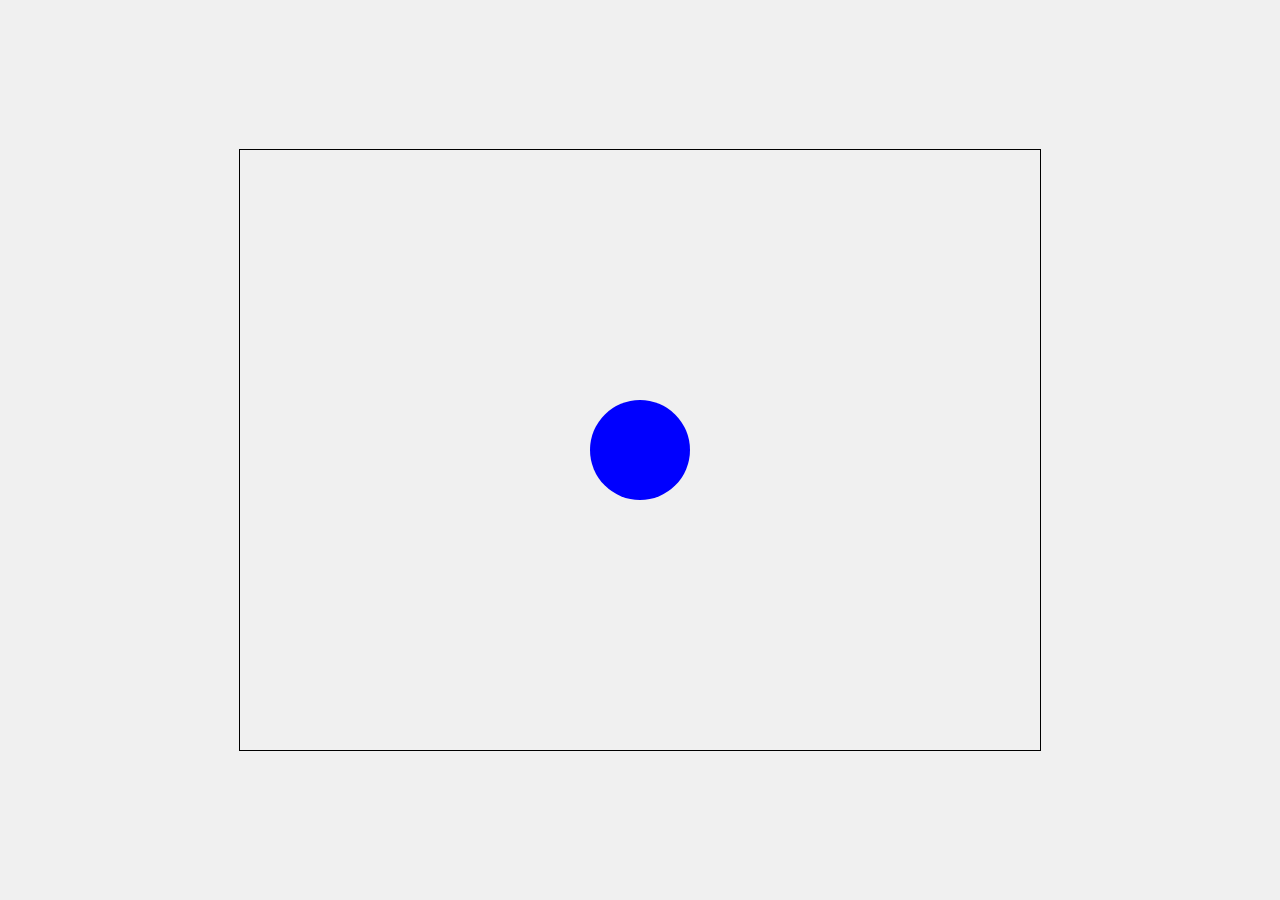
==== index.html @ 257fcc72 "Update index.html" ====
<!DOCTYPE html>
<html lang="en">
<head>
    <meta charset="UTF-8">
    <meta name="viewport" content="width=device-width, initial-scale=1.0">
    <title>My Addictive Game</title>
    <link rel="stylesheet" href="css/style.css">
</head>
<body>
    <canvas id="gameCanvas" width="800" height="600"></canvas>
    <script src="js/game.js"></script>
</body>
</html>
---- css/style.css ----
body {
    display: flex;
    justify-content: center;
    align-items: center;
    height: 100vh;
    margin: 0;
    background-color: #f0f0f0;
}
#gameCanvas {
    border: 1px solid black;
}
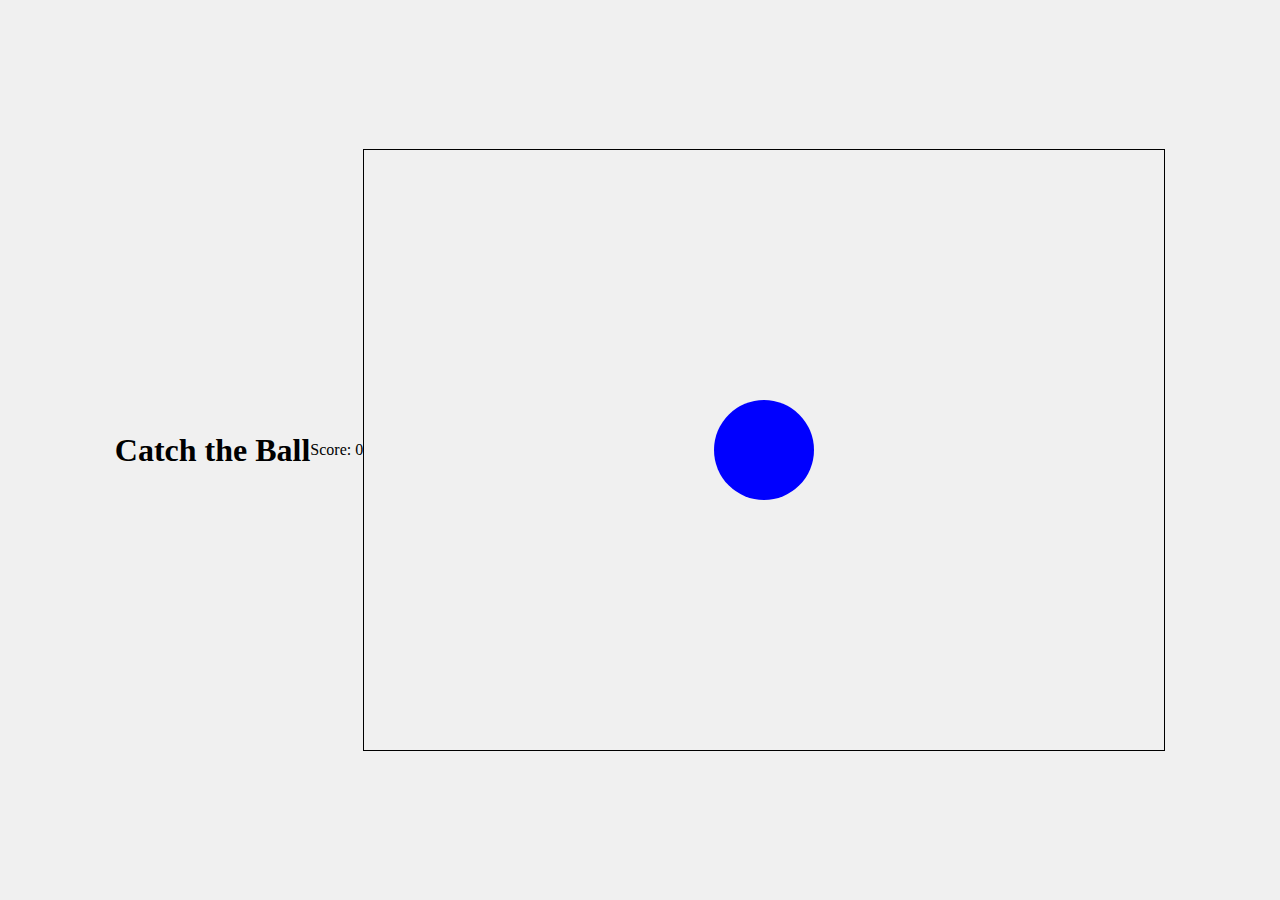
==== commit 38286446: "Update index.html" ====
--- a/index.html
+++ b/index.html
@@ -3,11 +3,13 @@
 <head>
     <meta charset="UTF-8">
     <meta name="viewport" content="width=device-width, initial-scale=1.0">
-    <title>My Addictive Game</title>
-    <link rel="stylesheet" href="css/style.css">
+    <title>Catch the Ball</title>
+    <link rel="stylesheet" href="style.css">
 </head>
 <body>
+    <h1>Catch the Ball</h1>
+    <p>Score: <span id="score">0</span></p>
     <canvas id="gameCanvas" width="800" height="600"></canvas>
-    <script src="js/game.js"></script>
+    <script src="game.js"></script>
 </body>
 </html>
--- a/style.css
+++ b/style.css
@@ -0,0 +1,11 @@
+body {
+    display: flex;
+    justify-content: center;
+    align-items: center;
+    height: 100vh;
+    margin: 0;
+    background-color: #f0f0f0;
+}
+#gameCanvas {
+    border: 1px solid black;
+}
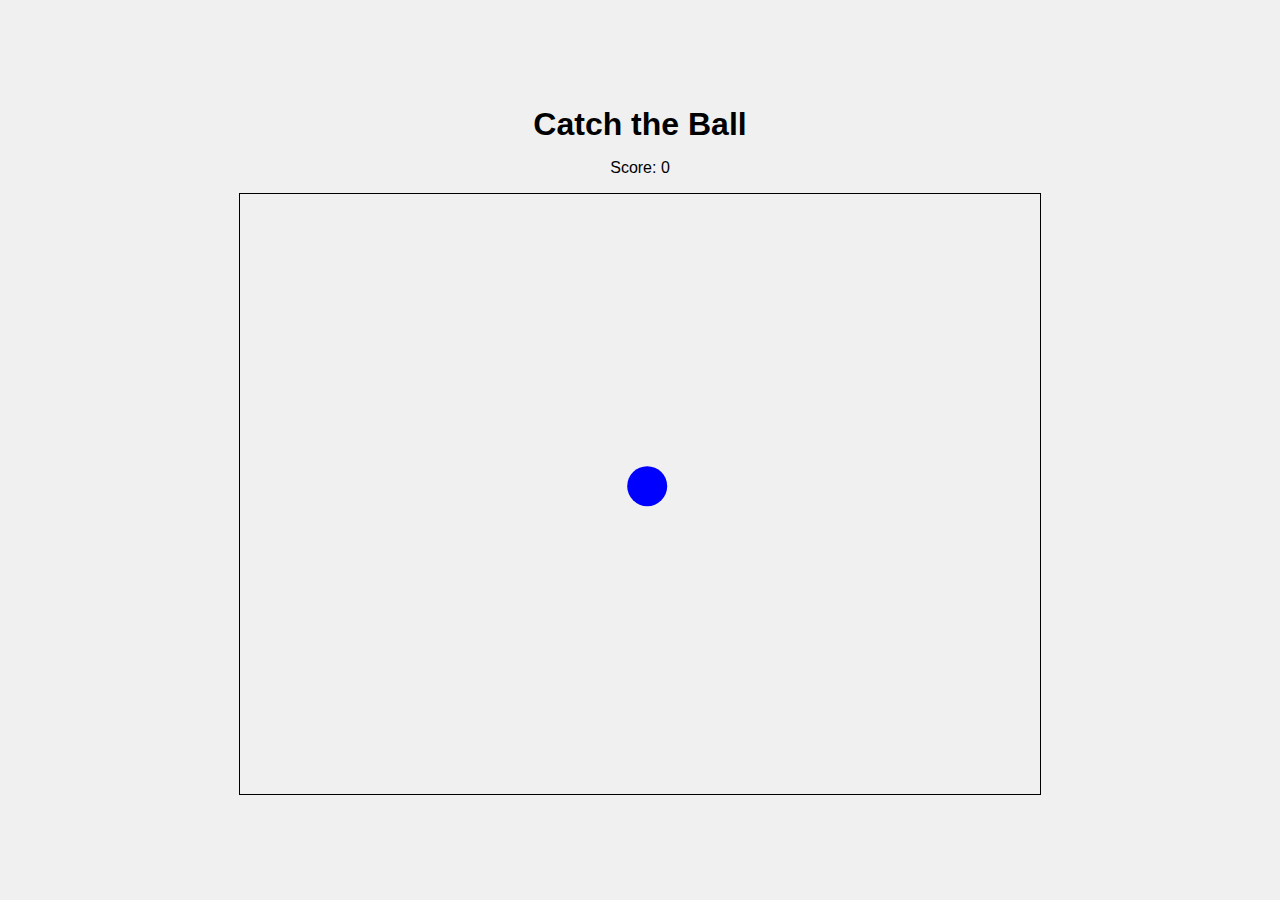
==== commit 861e7812: "Update index.html" ====
--- a/index.html
+++ b/index.html
@@ -11,5 +11,7 @@
     <p>Score: <span id="score">0</span></p>
     <canvas id="gameCanvas" width="800" height="600"></canvas>
     <script src="game.js"></script>
+    <meta http-equiv="Content-Security-Policy" content="script-src 'self' 'unsafe-inline';">
+
 </body>
 </html>
--- a/style.css
+++ b/style.css
@@ -1,10 +1,15 @@
 body {
     display: flex;
+    flex-direction: column;
+    align-items: center;
     justify-content: center;
-    align-items: center;
     height: 100vh;
     margin: 0;
     background-color: #f0f0f0;
+    font-family: Arial, sans-serif;
+}
+h1 {
+    margin: 0;
 }
 #gameCanvas {
     border: 1px solid black;
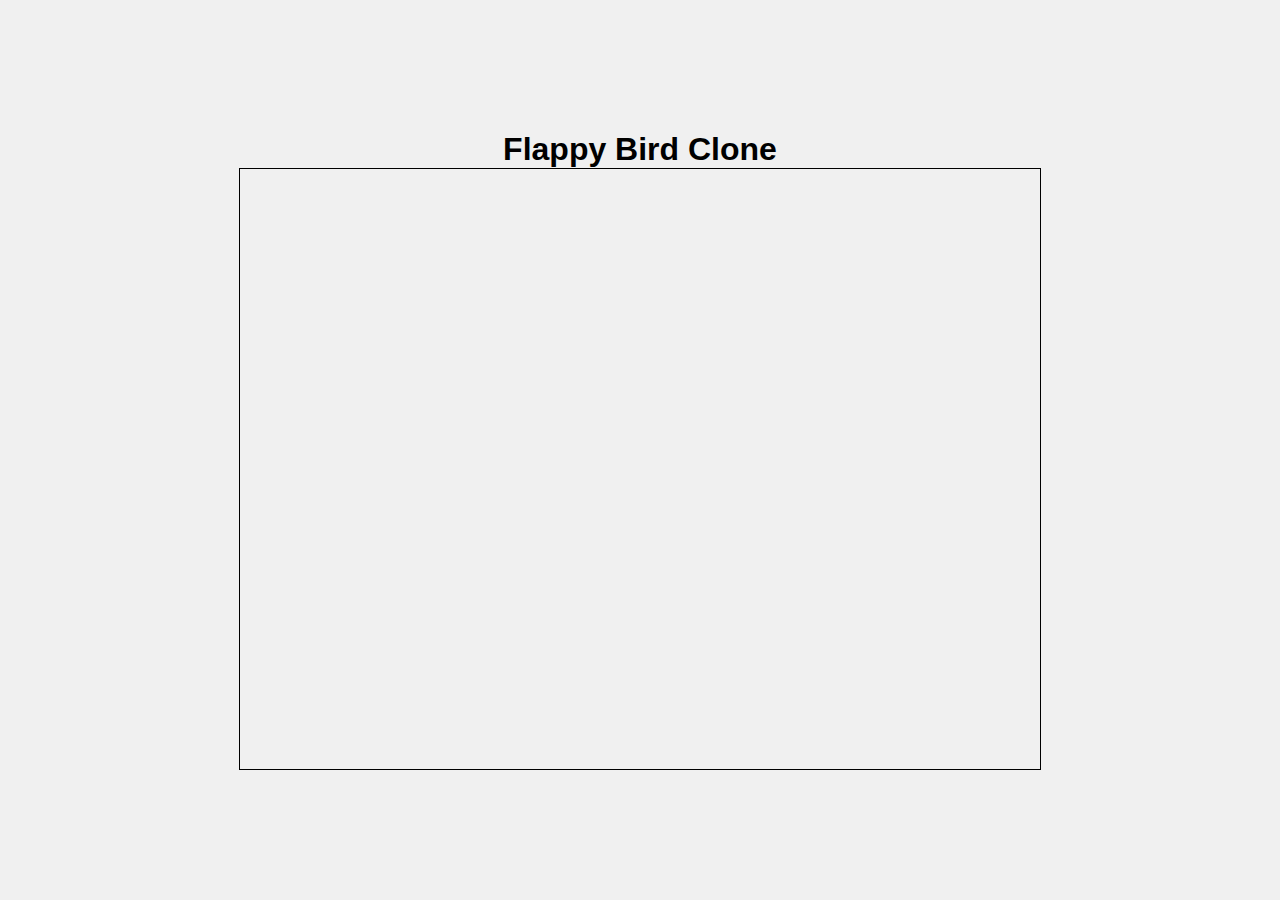
==== commit 905f243e: "Update index.html" ====
--- a/index.html
+++ b/index.html
@@ -3,15 +3,12 @@
 <head>
     <meta charset="UTF-8">
     <meta name="viewport" content="width=device-width, initial-scale=1.0">
-    <title>Catch the Ball</title>
+    <title>Flappy Bird Clone</title>
     <link rel="stylesheet" href="style.css">
 </head>
 <body>
-    <h1>Catch the Ball</h1>
-    <p>Score: <span id="score">0</span></p>
+    <h1>Flappy Bird Clone</h1>
     <canvas id="gameCanvas" width="800" height="600"></canvas>
     <script src="game.js"></script>
-    <meta http-equiv="Content-Security-Policy" content="script-src 'self' 'unsafe-inline';">
-
 </body>
 </html>
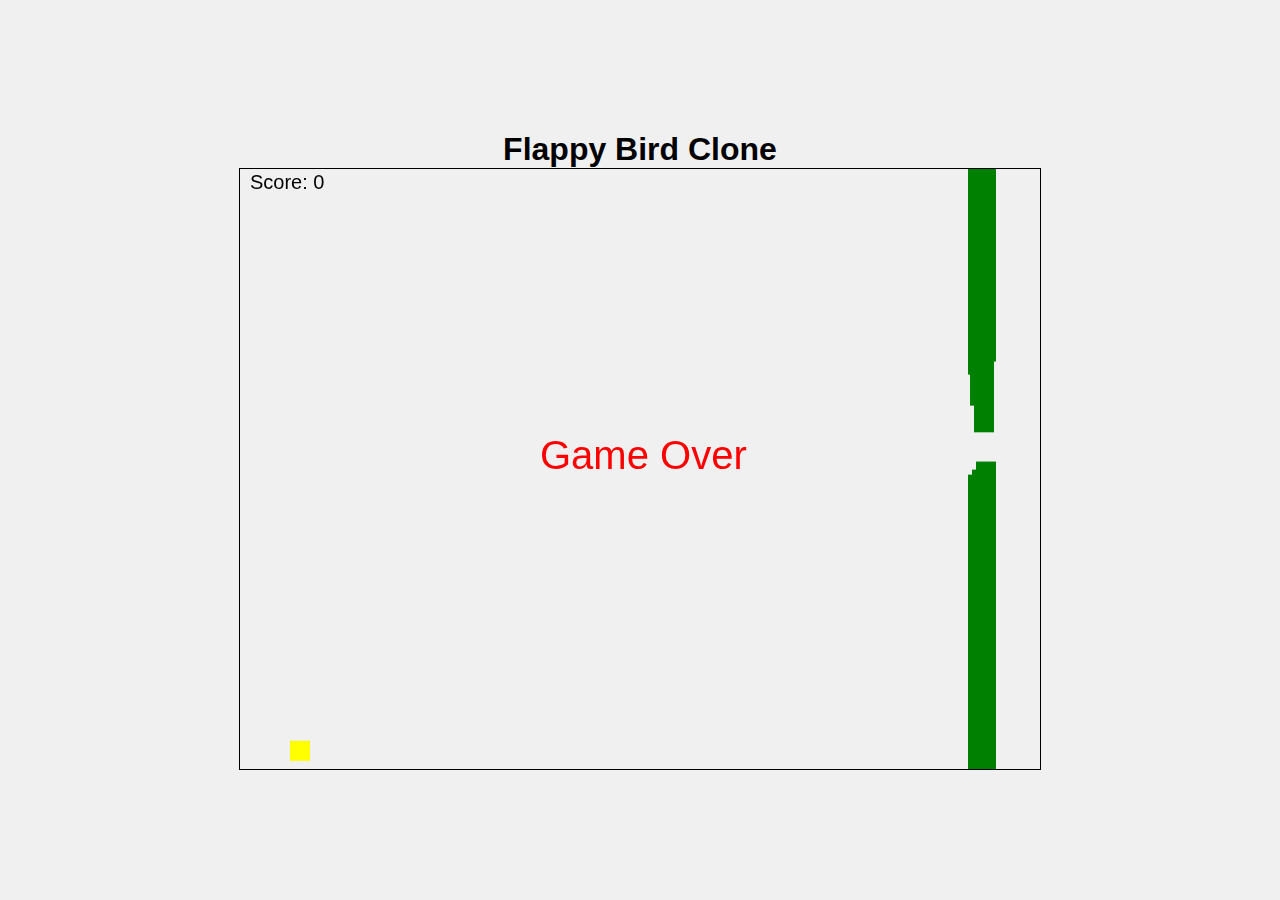
==== commit 06517967: "Update index.html" ====
--- a/index.html
+++ b/index.html
@@ -10,5 +10,6 @@
     <h1>Flappy Bird Clone</h1>
     <canvas id="gameCanvas" width="800" height="600"></canvas>
     <script src="game.js"></script>
+    <meta http-equiv="Content-Security-Policy" content="script-src 'self' 'unsafe-inline';">
 </body>
 </html>
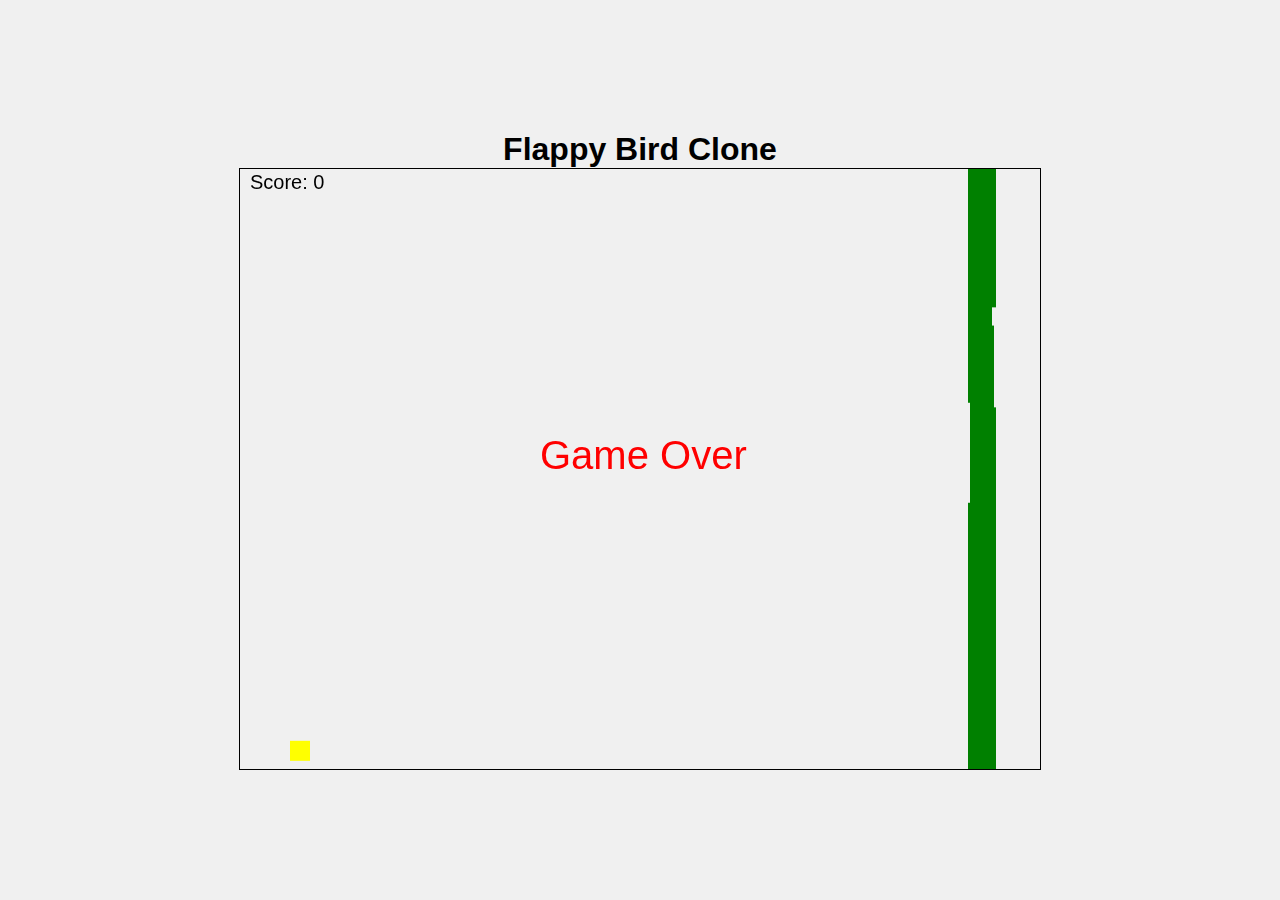
==== commit 39782a95: "Update index.html" ====
--- a/index.html
+++ b/index.html
@@ -10,6 +10,6 @@
     <h1>Flappy Bird Clone</h1>
     <canvas id="gameCanvas" width="800" height="600"></canvas>
     <script src="game.js"></script>
-    <meta http-equiv="Content-Security-Policy" content="script-src 'self' 'unsafe-inline';">
+    <meta http-equiv="Content-Security-Policy" content="script-src 'self' 'nonce-2726c7f26c';">
 </body>
 </html>
